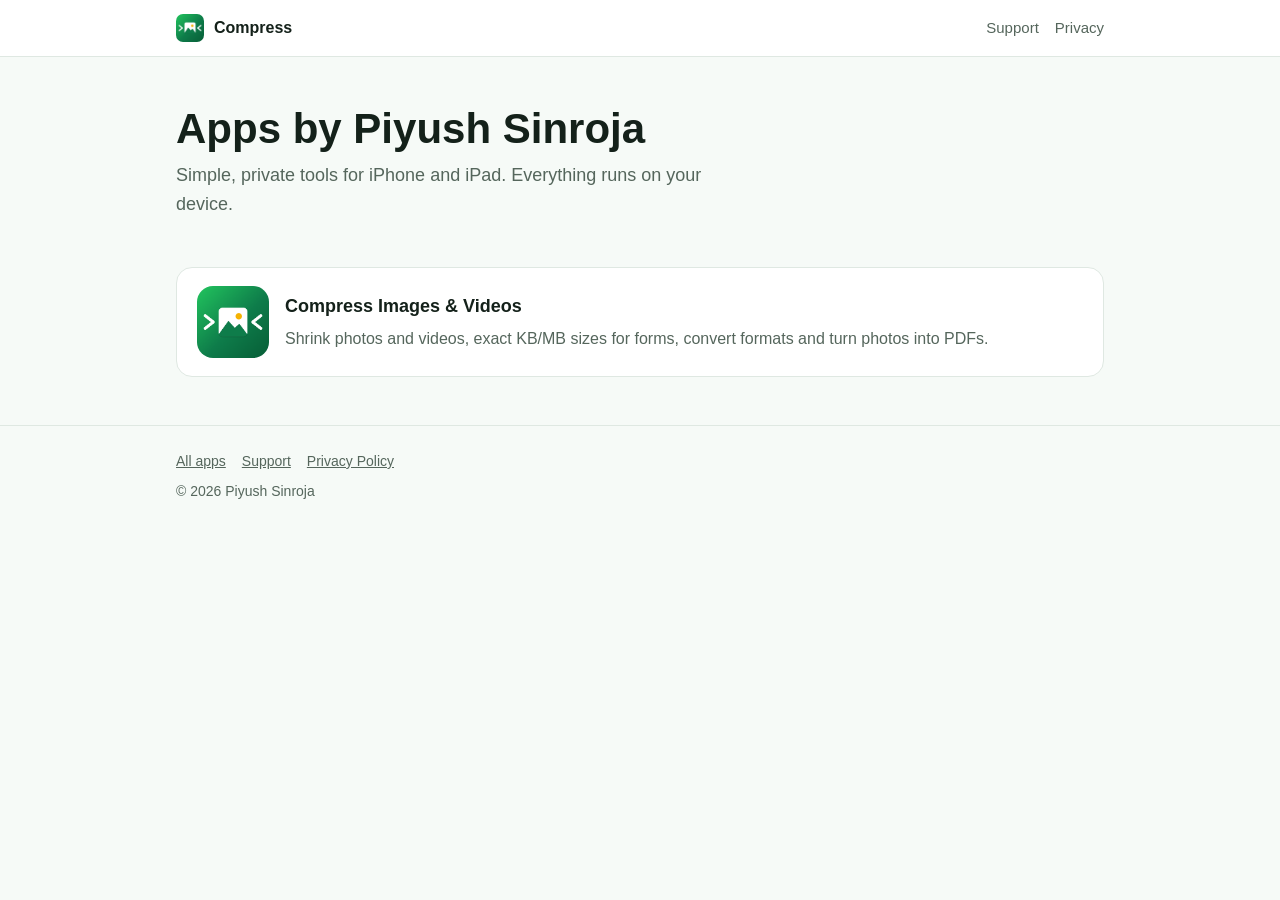
==== index.html @ a073e71a "Add website for Compress Images & Videos Home, Compress app page, privacy policy, support/FAQ and ap" ====
<!doctype html>
<html lang="en">
<head>
<meta charset="utf-8">
<meta name="viewport" content="width=device-width, initial-scale=1">
<title>Apps by Piyush Sinroja</title>
<meta name="description" content="Simple, private apps for iPhone and iPad by Piyush Sinroja.">
<link rel="canonical" href="https://piyush-sinroja.github.io/">
<link rel="icon" href="assets/favicon.png">
<link rel="apple-touch-icon" href="assets/apple-touch-icon.png">
<meta property="og:title" content="Apps by Piyush Sinroja">
<meta property="og:description" content="Simple, private apps for iPhone and iPad by Piyush Sinroja.">
<meta property="og:image" content="https://piyush-sinroja.github.io/assets/icon-512.png">
<link rel="stylesheet" href="assets/style.css">
</head>
<body>
<header class="top"><div class="wrap">
<a class="brand" href="compress/"><img src="assets/icon-64.png" alt="">Compress</a>
<nav><a href="compress/support/">Support</a><a href="compress/privacy/">Privacy</a></nav>
</div></header>
<main class="wrap">

<section class="hero">
<div><h1>Apps by Piyush Sinroja</h1>
<p>Simple, private tools for iPhone and iPad. Everything runs on your device.</p></div>
</section>
<div class="grid">
<a class="card" href="compress/" style="text-decoration:none;color:inherit;display:flex;gap:16px;align-items:center">
<img src="assets/icon-240.png" alt="" style="width:72px;height:72px;border-radius:16px">
<div><h3>Compress Images &amp; Videos</h3><p>Shrink photos and videos, exact KB/MB sizes for forms, convert
formats and turn photos into PDFs.</p></div></a>
</div>

</main>
<footer><div class="wrap">
<a href="">All apps</a><a href="compress/support/">Support</a><a href="compress/privacy/">Privacy Policy</a>
<div style="margin-top:8px">© 2026 Piyush Sinroja</div>
</div></footer>
</body>
</html>
---- assets/style.css ----
:root{--bg:#f6faf7;--card:#fff;--text:#14211a;--muted:#55665c;--line:#dfe8e2;--brand:#0f7a4a;--brand2:#12985c;
--soft:#e3f4ea;--link:#0b6b40;color-scheme:light dark}
@media (prefers-color-scheme:dark){:root{--bg:#0e1511;--card:#16201a;--text:#e6efe9;--muted:#a3b3a9;--line:#26332b;
--brand:#2fbf7a;--brand2:#2fbf7a;--soft:#183626;--link:#5fd69a}}
*{box-sizing:border-box}html{-webkit-text-size-adjust:100%}
body{margin:0;background:var(--bg);color:var(--text);font:16px/1.6 -apple-system,BlinkMacSystemFont,"Segoe UI",
Roboto,Helvetica,Arial,sans-serif}
a{color:var(--link)}img{max-width:100%;display:block}
.wrap{max-width:960px;margin:0 auto;padding:0 16px}
header.top{border-bottom:1px solid var(--line);background:var(--card)}
header.top .wrap{display:flex;align-items:center;justify-content:space-between;height:56px;gap:12px}
.brand{display:flex;align-items:center;gap:10px;font-weight:700;color:var(--text);text-decoration:none}
.brand img{width:28px;height:28px;border-radius:7px}
nav a{margin-left:16px;text-decoration:none;color:var(--muted);font-size:15px}nav a:hover{color:var(--text)}
.hero{padding:48px 0 32px;display:flex;gap:28px;align-items:center;flex-wrap:wrap}
.hero img.icon{width:120px;height:120px;border-radius:27px;box-shadow:0 6px 24px rgba(0,0,0,.15)}
.hero h1{font-size:clamp(28px,5vw,42px);line-height:1.15;margin:0 0 8px}
.hero p{margin:0 0 16px;color:var(--muted);font-size:18px;max-width:560px}
.btn{display:inline-block;background:var(--brand);color:#fff;padding:12px 20px;border-radius:12px;font-weight:600;
text-decoration:none}
.soon{display:inline-block;background:var(--soft);color:var(--text);padding:10px 16px;border-radius:12px;
font-weight:600}
.shots{display:flex;gap:14px;overflow-x:auto;padding:8px 0 20px;scroll-snap-type:x mandatory}
.shots img{width:220px;flex:0 0 auto;border-radius:18px;scroll-snap-align:start;border:1px solid var(--line)}
h2{font-size:26px;margin:40px 0 16px}
.grid{display:grid;grid-template-columns:repeat(auto-fit,minmax(260px,1fr));gap:14px}
.card{background:var(--card);border:1px solid var(--line);border-radius:16px;padding:18px 20px}
.card h3{margin:0 0 6px;font-size:18px}.card p,.card ul{margin:0;color:var(--muted)}.card ul{padding-left:18px}
table.cmp{width:100%;border-collapse:collapse;background:var(--card);border:1px solid var(--line);border-radius:16px;
overflow:hidden}
table.cmp th,table.cmp td{padding:10px 14px;border-bottom:1px solid var(--line);text-align:left;font-size:15px}
table.cmp th:not(:first-child),table.cmp td:not(:first-child){text-align:center;white-space:nowrap}
.note{color:var(--muted);font-size:14px}
article.doc{background:var(--card);border:1px solid var(--line);border-radius:16px;padding:8px 24px 24px;
margin:32px 0}
article.doc h1{font-size:30px;line-height:1.2}article.doc h2{font-size:21px;margin:28px 0 8px}
article.doc h3{font-size:17px;margin:20px 0 4px}article.doc hr{border:0;border-top:1px solid var(--line);margin:24px 0}
article.doc a{word-break:break-word}
footer{border-top:1px solid var(--line);margin-top:48px;padding:24px 0;color:var(--muted);font-size:14px}
footer a{color:var(--muted);margin-right:16px}
@media (max-width:520px){nav a{margin-left:12px;font-size:14px}.hero{padding-top:32px}.shots img{width:180px}
article.doc{padding:4px 16px 16px}}
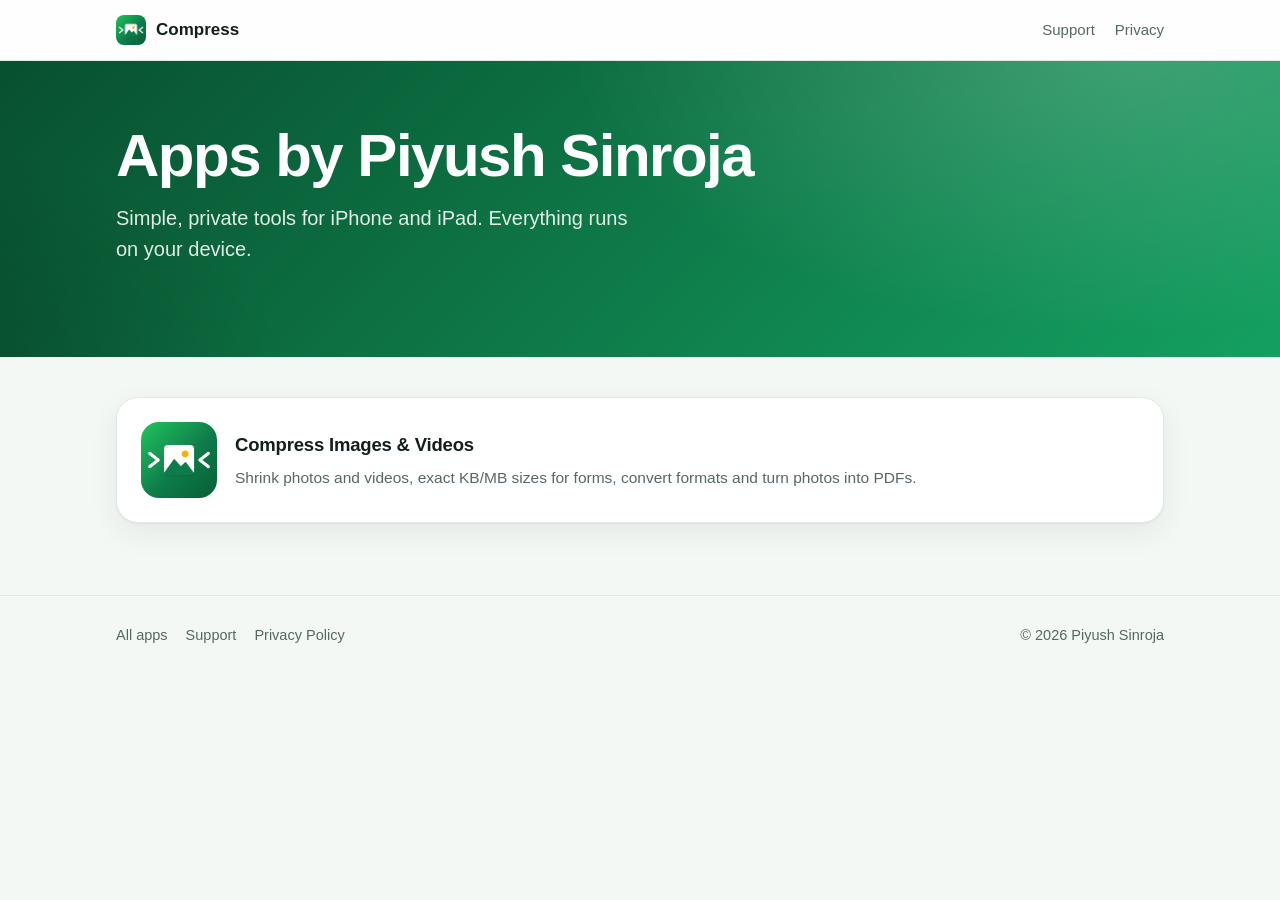
==== commit ee82f6ef: "Redesign app page - New green hero with app screens, headline and highlights - Stats strip: up to 9" ====
--- a/index.html
+++ b/index.html
@@ -8,33 +8,42 @@
 <link rel="canonical" href="https://piyush-sinroja.github.io/">
 <link rel="icon" href="assets/favicon.png">
 <link rel="apple-touch-icon" href="assets/apple-touch-icon.png">
+<meta name="theme-color" content="#0b5e38">
+<meta property="og:type" content="website">
+<meta property="og:url" content="https://piyush-sinroja.github.io/">
 <meta property="og:title" content="Apps by Piyush Sinroja">
 <meta property="og:description" content="Simple, private apps for iPhone and iPad by Piyush Sinroja.">
-<meta property="og:image" content="https://piyush-sinroja.github.io/assets/icon-512.png">
-<link rel="stylesheet" href="assets/style.css">
+<meta property="og:image" content="https://piyush-sinroja.github.io/assets/og.png">
+<meta property="og:image:width" content="1200">
+<meta property="og:image:height" content="630">
+<meta name="twitter:card" content="summary_large_image">
+<link rel="stylesheet" href="assets/style.css?v=2">
 </head>
 <body>
 <header class="top"><div class="wrap">
 <a class="brand" href="compress/"><img src="assets/icon-64.png" alt="">Compress</a>
 <nav><a href="compress/support/">Support</a><a href="compress/privacy/">Privacy</a></nav>
 </div></header>
-<main class="wrap">
+<main>
 
-<section class="hero">
-<div><h1>Apps by Piyush Sinroja</h1>
-<p>Simple, private tools for iPhone and iPad. Everything runs on your device.</p></div>
-</section>
+<section class="band"><div class="wrap" style="grid-template-columns:1fr">
+<div class="hero-text" style="padding:64px 0">
+<h1 style="margin-top:0">Apps by Piyush Sinroja</h1>
+<p class="lead">Simple, private tools for iPhone and iPad. Everything runs on your device.</p>
+</div></div></section>
+<div class="wrap sec" style="padding-top:40px">
 <div class="grid">
-<a class="card" href="compress/" style="text-decoration:none;color:inherit;display:flex;gap:16px;align-items:center">
-<img src="assets/icon-240.png" alt="" style="width:72px;height:72px;border-radius:16px">
+<a class="card" href="compress/" style="text-decoration:none;color:inherit;display:flex;gap:18px;align-items:center">
+<img src="assets/icon-240.png" alt="" style="width:76px;height:76px;border-radius:18px;flex:0 0 auto">
 <div><h3>Compress Images &amp; Videos</h3><p>Shrink photos and videos, exact KB/MB sizes for forms, convert
 formats and turn photos into PDFs.</p></div></a>
-</div>
+</div></div>
 
 </main>
 <footer><div class="wrap">
-<a href="">All apps</a><a href="compress/support/">Support</a><a href="compress/privacy/">Privacy Policy</a>
-<div style="margin-top:8px">© 2026 Piyush Sinroja</div>
+<div><a href="">All apps</a><a href="compress/support/">Support</a><a href="compress/privacy/">Privacy Policy</a></div>
+<div>© 2026 Piyush Sinroja</div>
 </div></footer>
+
 </body>
 </html>
--- a/assets/style.css
+++ b/assets/style.css
@@ -1,42 +1,132 @@
-:root{--bg:#f6faf7;--card:#fff;--text:#14211a;--muted:#55665c;--line:#dfe8e2;--brand:#0f7a4a;--brand2:#12985c;
---soft:#e3f4ea;--link:#0b6b40;color-scheme:light dark}
-@media (prefers-color-scheme:dark){:root{--bg:#0e1511;--card:#16201a;--text:#e6efe9;--muted:#a3b3a9;--line:#26332b;
---brand:#2fbf7a;--brand2:#2fbf7a;--soft:#183626;--link:#5fd69a}}
-*{box-sizing:border-box}html{-webkit-text-size-adjust:100%}
+:root{--bg:#f4f8f5;--card:#fff;--text:#112019;--muted:#55695d;--line:#e0e9e3;--brand:#0f7a4a;--soft:#e3f4ea;
+--link:#0b6b40;--icon-bg:#e3f4ea;--icon:#0f7a4a;--hero1:#08502f;--hero2:#14a061;
+--shadow:0 1px 2px rgba(16,40,28,.05),0 10px 30px rgba(16,40,28,.07);color-scheme:light dark}
+@media (prefers-color-scheme:dark){:root{--bg:#0b120e;--card:#131c17;--text:#e6efe9;--muted:#a0b2a7;--line:#223029;
+--brand:#3ccb86;--soft:#15301f;--link:#62d89c;--icon-bg:#183a26;--icon:#62d89c;--hero1:#052e1b;--hero2:#0b6a3f;
+--shadow:none}}
+*{box-sizing:border-box}html{-webkit-text-size-adjust:100%;scroll-behavior:smooth}
 body{margin:0;background:var(--bg);color:var(--text);font:16px/1.6 -apple-system,BlinkMacSystemFont,"Segoe UI",
-Roboto,Helvetica,Arial,sans-serif}
+Roboto,Helvetica,Arial,sans-serif;-webkit-font-smoothing:antialiased}
 a{color:var(--link)}img{max-width:100%;display:block}
-.wrap{max-width:960px;margin:0 auto;padding:0 16px}
-header.top{border-bottom:1px solid var(--line);background:var(--card)}
-header.top .wrap{display:flex;align-items:center;justify-content:space-between;height:56px;gap:12px}
-.brand{display:flex;align-items:center;gap:10px;font-weight:700;color:var(--text);text-decoration:none}
-.brand img{width:28px;height:28px;border-radius:7px}
-nav a{margin-left:16px;text-decoration:none;color:var(--muted);font-size:15px}nav a:hover{color:var(--text)}
-.hero{padding:48px 0 32px;display:flex;gap:28px;align-items:center;flex-wrap:wrap}
-.hero img.icon{width:120px;height:120px;border-radius:27px;box-shadow:0 6px 24px rgba(0,0,0,.15)}
-.hero h1{font-size:clamp(28px,5vw,42px);line-height:1.15;margin:0 0 8px}
-.hero p{margin:0 0 16px;color:var(--muted);font-size:18px;max-width:560px}
-.btn{display:inline-block;background:var(--brand);color:#fff;padding:12px 20px;border-radius:12px;font-weight:600;
-text-decoration:none}
-.soon{display:inline-block;background:var(--soft);color:var(--text);padding:10px 16px;border-radius:12px;
-font-weight:600}
-.shots{display:flex;gap:14px;overflow-x:auto;padding:8px 0 20px;scroll-snap-type:x mandatory}
-.shots img{width:220px;flex:0 0 auto;border-radius:18px;scroll-snap-align:start;border:1px solid var(--line)}
-h2{font-size:26px;margin:40px 0 16px}
-.grid{display:grid;grid-template-columns:repeat(auto-fit,minmax(260px,1fr));gap:14px}
-.card{background:var(--card);border:1px solid var(--line);border-radius:16px;padding:18px 20px}
-.card h3{margin:0 0 6px;font-size:18px}.card p,.card ul{margin:0;color:var(--muted)}.card ul{padding-left:18px}
-table.cmp{width:100%;border-collapse:collapse;background:var(--card);border:1px solid var(--line);border-radius:16px;
-overflow:hidden}
-table.cmp th,table.cmp td{padding:10px 14px;border-bottom:1px solid var(--line);text-align:left;font-size:15px}
-table.cmp th:not(:first-child),table.cmp td:not(:first-child){text-align:center;white-space:nowrap}
-.note{color:var(--muted);font-size:14px}
-article.doc{background:var(--card);border:1px solid var(--line);border-radius:16px;padding:8px 24px 24px;
-margin:32px 0}
-article.doc h1{font-size:30px;line-height:1.2}article.doc h2{font-size:21px;margin:28px 0 8px}
-article.doc h3{font-size:17px;margin:20px 0 4px}article.doc hr{border:0;border-top:1px solid var(--line);margin:24px 0}
-article.doc a{word-break:break-word}
-footer{border-top:1px solid var(--line);margin-top:48px;padding:24px 0;color:var(--muted);font-size:14px}
-footer a{color:var(--muted);margin-right:16px}
-@media (max-width:520px){nav a{margin-left:12px;font-size:14px}.hero{padding-top:32px}.shots img{width:180px}
-article.doc{padding:4px 16px 16px}}
+.wrap{max-width:1080px;margin:0 auto;padding:0 16px}
+header.top{position:sticky;top:0;z-index:20;background:color-mix(in srgb,var(--card) 82%,transparent);
+-webkit-backdrop-filter:saturate(1.6) blur(14px);backdrop-filter:saturate(1.6) blur(14px);border-bottom:1px solid var(--line)}
+header.top .wrap{display:flex;align-items:center;justify-content:space-between;height:60px;gap:12px}
+.brand{display:flex;align-items:center;gap:10px;font-weight:700;font-size:17px;color:var(--text);text-decoration:none}
+.brand img{width:30px;height:30px;border-radius:8px}
+nav a{margin-left:20px;text-decoration:none;color:var(--muted);font-size:15px;font-weight:500}
+nav a:hover{color:var(--text)}
+
+/* hero */
+.band{position:relative;overflow:hidden;color:#fff;background:
+radial-gradient(900px 480px at 88% -8%,rgba(255,255,255,.20),transparent 62%),
+radial-gradient(700px 420px at -10% 110%,rgba(0,0,0,.22),transparent 60%),
+linear-gradient(135deg,var(--hero1),var(--hero2))}
+.band .wrap{display:grid;grid-template-columns:1.05fr .95fr;gap:24px;align-items:center}
+.hero-text{padding:72px 0}
+.eyebrow{display:inline-flex;align-items:center;gap:10px;background:rgba(255,255,255,.13);
+border:1px solid rgba(255,255,255,.24);padding:6px 14px 6px 6px;border-radius:999px;font-size:14px;font-weight:600}
+.eyebrow img{width:28px;height:28px;border-radius:8px}
+.band h1{font-size:clamp(36px,5.6vw,60px);line-height:1.04;letter-spacing:-.025em;margin:20px 0 16px}
+.lead{font-size:clamp(17px,2vw,20px);line-height:1.55;color:rgba(255,255,255,.88);max-width:520px;margin:0 0 28px}
+.cta{display:flex;gap:12px;flex-wrap:wrap;align-items:center}
+.btn{display:inline-flex;align-items:center;gap:8px;background:#fff;color:#07472a;padding:14px 22px;border-radius:14px;
+font-weight:700;text-decoration:none;box-shadow:0 8px 24px rgba(0,0,0,.18)}
+.btn.soon{cursor:default}
+.btn-ghost{color:#fff;padding:13px 20px;border-radius:14px;border:1px solid rgba(255,255,255,.4);text-decoration:none;
+font-weight:600}.btn-ghost:hover{background:rgba(255,255,255,.1)}
+.checks{display:flex;gap:8px 20px;flex-wrap:wrap;margin:26px 0 0;padding:0;list-style:none;font-size:15px;
+color:rgba(255,255,255,.92)}
+.checks li{display:flex;align-items:center;gap:7px}
+.checks svg{width:18px;height:18px;flex:0 0 auto}
+.phones{position:relative;height:560px;align-self:end}
+.phone{position:absolute;width:262px;padding:9px;background:#0c0e0d;border-radius:48px;
+box-shadow:0 40px 80px rgba(0,0,0,.38),inset 0 0 0 2px #2b302d}
+.phone img{border-radius:40px;width:100%;height:auto}
+.phone.front{left:44%;bottom:-70px;z-index:2}
+.phone.back{left:6%;bottom:-120px;transform:rotate(-7deg);filter:brightness(.92)}
+
+/* sections */
+.sec{padding-top:72px}
+.sec-head{max-width:640px;margin:0 0 28px}
+.kicker{color:var(--brand);font-weight:700;font-size:13px;text-transform:uppercase;letter-spacing:.1em}
+h2{font-size:clamp(27px,3.6vw,38px);line-height:1.12;letter-spacing:-.02em;margin:6px 0 10px}
+.sec-head p{color:var(--muted);margin:0;font-size:17.5px}
+.stats{display:grid;grid-template-columns:repeat(4,1fr);gap:1px;background:var(--line);border:1px solid var(--line);
+border-radius:22px;overflow:hidden;box-shadow:var(--shadow);margin-top:40px}
+.stat{background:var(--card);padding:22px 16px;text-align:center}
+.stat b{display:block;font-size:clamp(24px,3vw,32px);line-height:1.1;letter-spacing:-.02em;color:var(--brand)}
+.stat span{color:var(--muted);font-size:14.5px}
+
+/* screenshots */
+.gallery{position:relative}
+.shots{display:flex;gap:18px;overflow-x:auto;scroll-snap-type:x mandatory;padding:6px 4px 22px;scrollbar-width:none}
+.shots::-webkit-scrollbar{display:none}
+.shots img{width:244px;height:auto;flex:0 0 auto;border-radius:24px;scroll-snap-align:start;box-shadow:var(--shadow)}
+.navbtn{position:absolute;top:calc(50% - 34px);width:46px;height:46px;border-radius:50%;border:1px solid var(--line);
+background:var(--card);color:var(--text);box-shadow:0 6px 18px rgba(0,0,0,.14);cursor:pointer;display:flex;
+align-items:center;justify-content:center;padding:0;z-index:2}
+.navbtn svg{width:22px;height:22px}.navbtn.prev{left:-12px}.navbtn.next{right:-12px}
+.navbtn[disabled]{opacity:0;pointer-events:none}
+@media (hover:none){.navbtn{display:none}}
+
+/* cards */
+.grid{display:grid;grid-template-columns:repeat(auto-fit,minmax(280px,1fr));gap:16px}
+.card{background:var(--card);border:1px solid var(--line);border-radius:22px;padding:24px;box-shadow:var(--shadow)}
+.ic{width:46px;height:46px;border-radius:13px;background:var(--icon-bg);color:var(--icon);display:flex;
+align-items:center;justify-content:center;margin-bottom:16px}
+.ic svg{width:23px;height:23px}
+.card h3{margin:0 0 6px;font-size:18.5px;letter-spacing:-.01em}.card p{margin:0;color:var(--muted);font-size:15.5px}
+.panel{background:var(--soft);border-radius:28px;padding:40px 28px}
+.panel .card{box-shadow:none}
+
+/* plans */
+.plans{display:grid;grid-template-columns:repeat(auto-fit,minmax(300px,1fr));gap:16px;align-items:start}
+.plan{background:var(--card);border:1px solid var(--line);border-radius:24px;padding:28px;box-shadow:var(--shadow)}
+.plan.pro{border:2px solid var(--brand)}
+.plan h3{margin:0;font-size:22px;display:flex;align-items:center;gap:10px}
+.tag{font-size:12.5px;font-weight:700;background:var(--soft);color:var(--brand);padding:3px 10px;border-radius:999px}
+.plan .sub{color:var(--muted);margin:4px 0 18px;font-size:15px}
+.plan ul{list-style:none;margin:0;padding:0}
+.plan li{display:flex;gap:10px;padding:7px 0;font-size:15.5px;border-top:1px solid var(--line)}
+.plan li:first-child{border-top:0}
+.plan li svg{width:19px;height:19px;flex:0 0 auto;margin-top:3px;color:var(--brand)}
+.note{color:var(--muted);font-size:14.5px;margin:18px 0 0}
+
+/* closing band */
+.final{margin-top:80px;position:relative;overflow:hidden;color:#fff;border-radius:32px;padding:56px 24px;
+text-align:center;background:radial-gradient(600px 300px at 50% -20%,rgba(255,255,255,.2),transparent 70%),
+linear-gradient(135deg,var(--hero1),var(--hero2))}
+.final img{width:92px;height:92px;border-radius:22px;margin:0 auto 18px;box-shadow:0 12px 30px rgba(0,0,0,.25)}
+.final h2{margin:0 0 8px}.final p{margin:0 auto 26px;max-width:520px;color:rgba(255,255,255,.88);font-size:17.5px}
+.final .cta{justify-content:center}
+
+/* documents (privacy, support) */
+article.doc{background:var(--card);border:1px solid var(--line);border-radius:22px;padding:12px 32px 32px;
+margin:40px auto;max-width:820px;box-shadow:var(--shadow)}
+article.doc h1{font-size:clamp(28px,4vw,36px);line-height:1.15;letter-spacing:-.02em}
+article.doc h2{font-size:21px;margin:32px 0 8px;letter-spacing:-.01em}
+article.doc h3{font-size:17px;margin:22px 0 4px}article.doc hr{border:0;border-top:1px solid var(--line);margin:28px 0}
+article.doc a{word-break:break-word}article.doc li{margin:4px 0}
+
+footer{border-top:1px solid var(--line);margin-top:72px;padding:28px 0 36px;color:var(--muted);font-size:14.5px}
+footer .wrap{display:flex;justify-content:space-between;align-items:center;flex-wrap:wrap;gap:12px}
+footer a{color:var(--muted);margin-right:18px;text-decoration:none}footer a:hover{color:var(--text)}
+
+@media (max-width:860px){
+.band .wrap{grid-template-columns:1fr}
+.hero-text{padding:48px 0 8px}
+.phones{height:400px}
+.phone{width:200px;border-radius:38px;padding:7px}.phone img{border-radius:32px}
+.phone.front{left:auto;right:calc(50% - 190px);bottom:-110px}.phone.back{left:calc(50% - 190px);bottom:-150px}
+.stats{grid-template-columns:repeat(2,1fr)}
+}
+@media (max-width:520px){
+nav a{margin-left:14px;font-size:14px}
+.sec{padding-top:56px}
+.shots img{width:200px;border-radius:20px}
+.phone.front{right:calc(50% - 170px)}.phone.back{left:calc(50% - 170px)}
+.panel{padding:28px 16px;border-radius:24px}
+article.doc{padding:4px 18px 20px;margin:24px 0}
+.final{border-radius:24px;padding:44px 18px}
+}
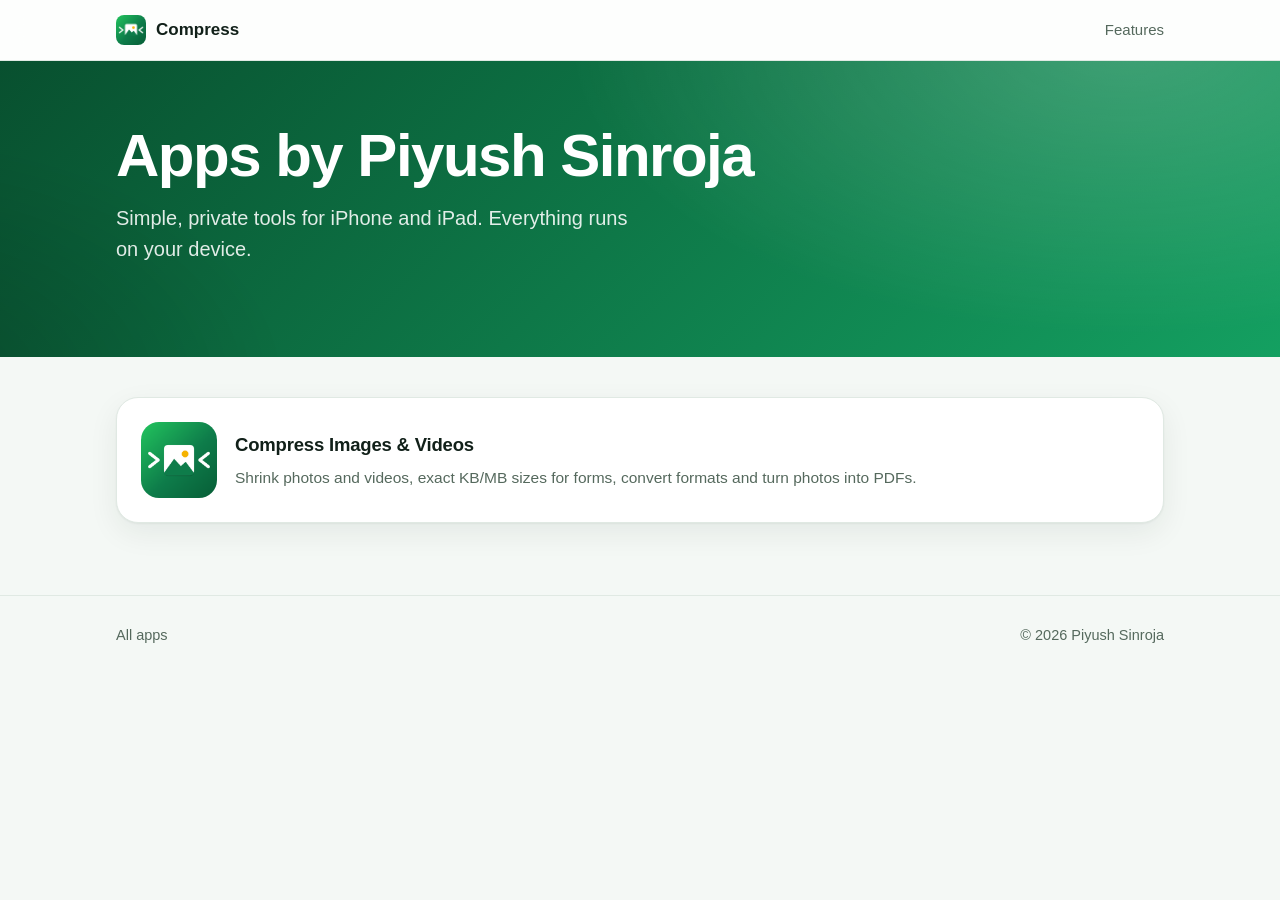
==== commit 0256c083: "Website: marketing only" ====
--- a/index.html
+++ b/index.html
@@ -22,7 +22,7 @@
 <body>
 <header class="top"><div class="wrap">
 <a class="brand" href="compress/"><img src="assets/icon-64.png" alt="">Compress</a>
-<nav><a href="compress/support/">Support</a><a href="compress/privacy/">Privacy</a></nav>
+<nav><a href="compress/#features">Features</a></nav>
 </div></header>
 <main>
 
@@ -41,7 +41,7 @@
 
 </main>
 <footer><div class="wrap">
-<div><a href="">All apps</a><a href="compress/support/">Support</a><a href="compress/privacy/">Privacy Policy</a></div>
+<div><a href="">All apps</a></div>
 <div>© 2026 Piyush Sinroja</div>
 </div></footer>
 
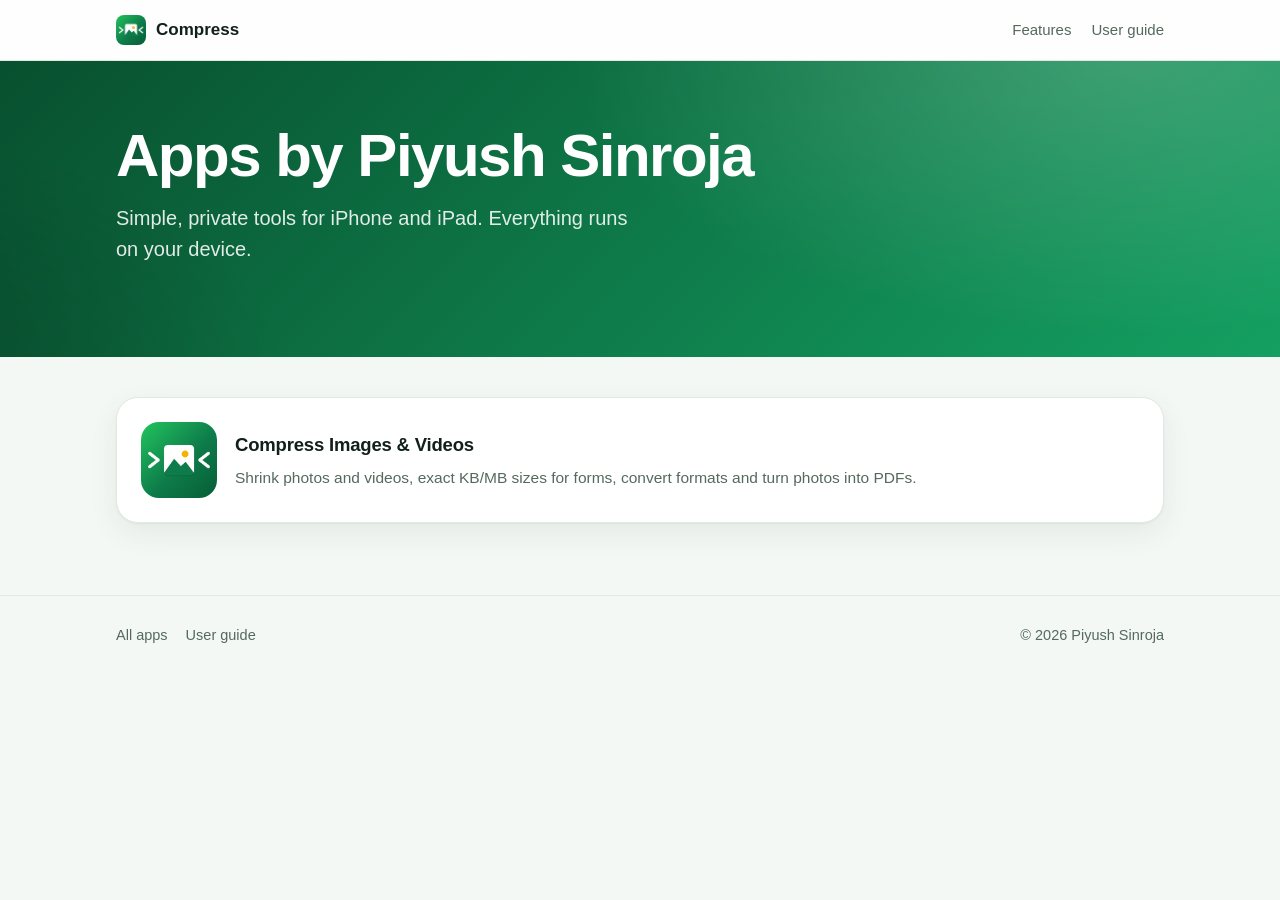
==== commit 3dd0e913: "Website: marketing only, add User guide page - New User guide page: 17 topics and 16 FAQ, same as in" ====
--- a/index.html
+++ b/index.html
@@ -17,12 +17,12 @@
 <meta property="og:image:width" content="1200">
 <meta property="og:image:height" content="630">
 <meta name="twitter:card" content="summary_large_image">
-<link rel="stylesheet" href="assets/style.css?v=2">
+<link rel="stylesheet" href="assets/style.css?v=3">
 </head>
 <body>
 <header class="top"><div class="wrap">
 <a class="brand" href="compress/"><img src="assets/icon-64.png" alt="">Compress</a>
-<nav><a href="compress/#features">Features</a></nav>
+<nav><a href="compress/#features">Features</a><a href="compress/guide/">User guide</a></nav>
 </div></header>
 <main>
 
@@ -41,7 +41,7 @@
 
 </main>
 <footer><div class="wrap">
-<div><a href="">All apps</a></div>
+<div><a href="">All apps</a><a href="compress/guide/">User guide</a></div>
 <div>© 2026 Piyush Sinroja</div>
 </div></footer>
 
--- a/assets/style.css
+++ b/assets/style.css
@@ -101,6 +101,16 @@
 .final h2{margin:0 0 8px}.final p{margin:0 auto 26px;max-width:520px;color:rgba(255,255,255,.88);font-size:17.5px}
 .final .cta{justify-content:center}
 
+/* help page: expandable questions */
+.qa-list{display:grid;gap:10px}
+details.qa{padding:0}
+details.qa summary{cursor:pointer;list-style:none;padding:18px 22px;font-weight:650;font-size:17px;display:flex;
+justify-content:space-between;gap:12px}
+details.qa summary::-webkit-details-marker{display:none}
+details.qa summary::after{content:"+";color:var(--brand);font-size:22px;line-height:1}
+details.qa[open] summary::after{content:"–"}
+details.qa p{margin:0;padding:0 22px 20px;color:var(--muted)}
+
 /* documents (privacy, support) */
 article.doc{background:var(--card);border:1px solid var(--line);border-radius:22px;padding:12px 32px 32px;
 margin:40px auto;max-width:820px;box-shadow:var(--shadow)}
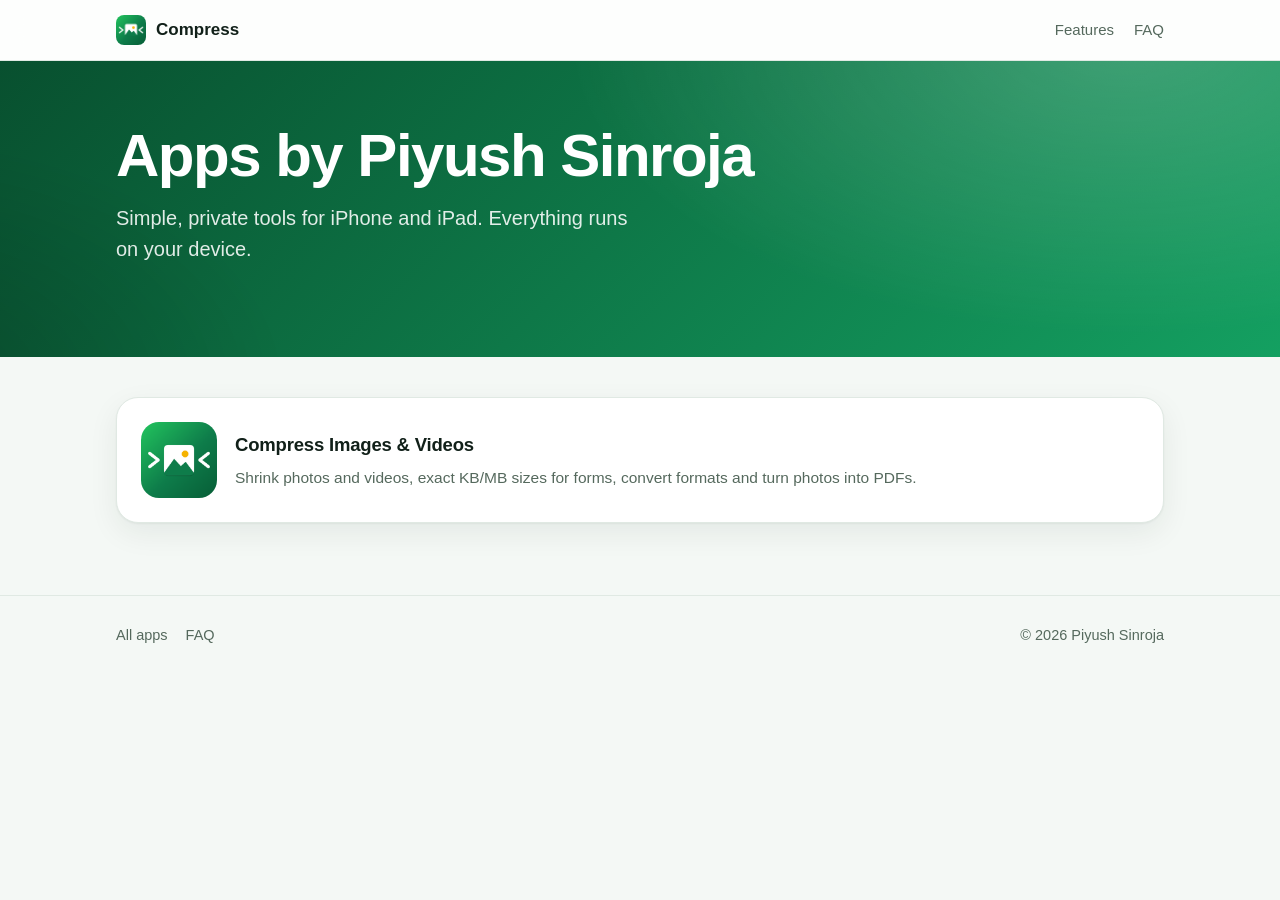
==== commit 1c49b3dc: "Website: FAQ page - New FAQ page with 32 questions (how-to questions and the app's FAQ) - Remove th" ====
--- a/index.html
+++ b/index.html
@@ -22,7 +22,7 @@
 <body>
 <header class="top"><div class="wrap">
 <a class="brand" href="compress/"><img src="assets/icon-64.png" alt="">Compress</a>
-<nav><a href="compress/#features">Features</a><a href="compress/guide/">User guide</a></nav>
+<nav><a href="compress/#features">Features</a><a href="compress/faq/">FAQ</a></nav>
 </div></header>
 <main>
 
@@ -41,7 +41,7 @@
 
 </main>
 <footer><div class="wrap">
-<div><a href="">All apps</a><a href="compress/guide/">User guide</a></div>
+<div><a href="">All apps</a><a href="compress/faq/">FAQ</a></div>
 <div>© 2026 Piyush Sinroja</div>
 </div></footer>
 
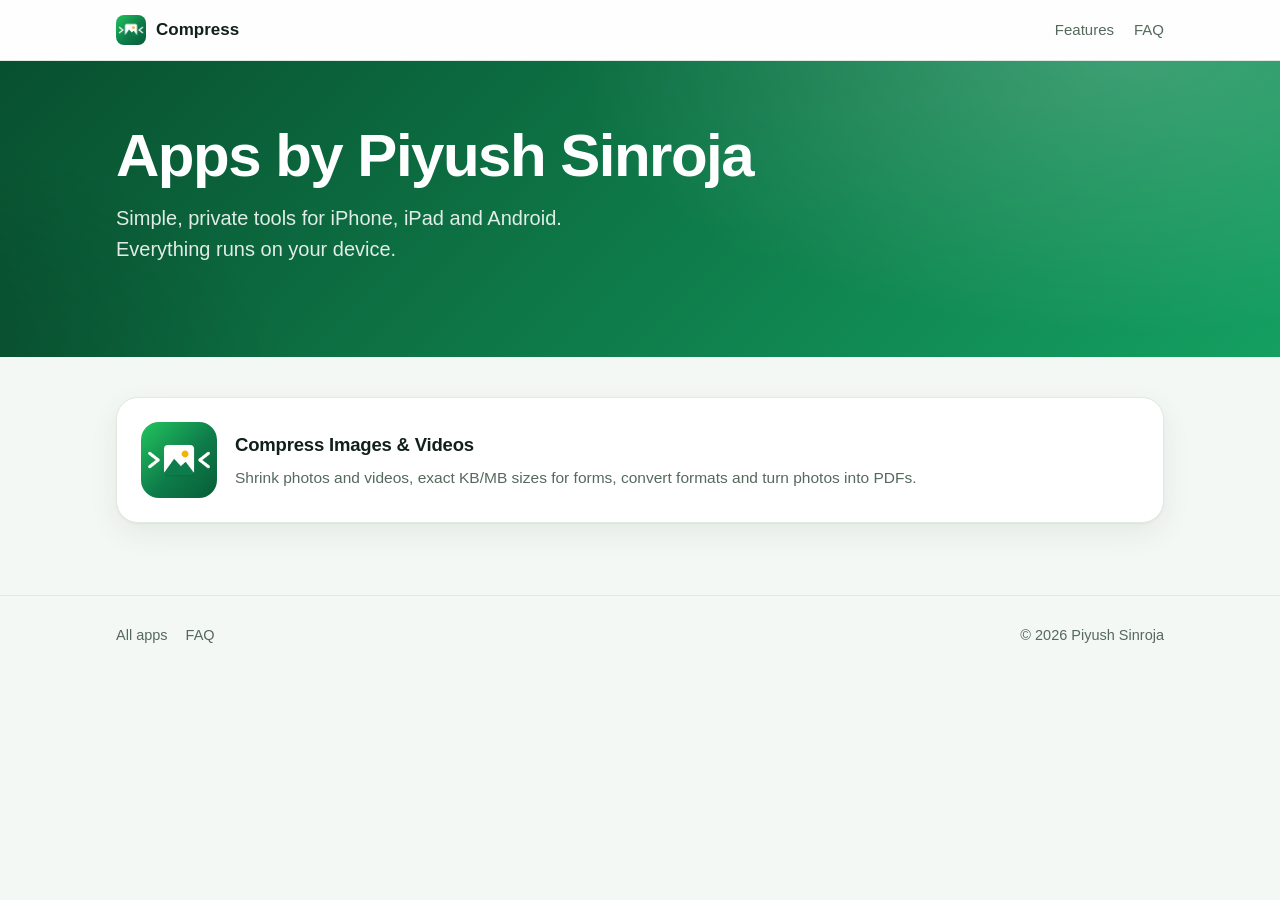
==== commit 4a7dc53b: "index file updated" ====
--- a/index.html
+++ b/index.html
@@ -4,7 +4,7 @@
 <meta charset="utf-8">
 <meta name="viewport" content="width=device-width, initial-scale=1">
 <title>Apps by Piyush Sinroja</title>
-<meta name="description" content="Simple, private apps for iPhone and iPad by Piyush Sinroja.">
+<meta name="description" content="Simple, private apps for iPhone, iPad and Android by Piyush Sinroja.">
 <link rel="canonical" href="https://piyush-sinroja.github.io/">
 <link rel="icon" href="assets/favicon.png">
 <link rel="apple-touch-icon" href="assets/apple-touch-icon.png">
@@ -12,7 +12,7 @@
 <meta property="og:type" content="website">
 <meta property="og:url" content="https://piyush-sinroja.github.io/">
 <meta property="og:title" content="Apps by Piyush Sinroja">
-<meta property="og:description" content="Simple, private apps for iPhone and iPad by Piyush Sinroja.">
+<meta property="og:description" content="Simple, private apps for iPhone, iPad and Android by Piyush Sinroja.">
 <meta property="og:image" content="https://piyush-sinroja.github.io/assets/og.png">
 <meta property="og:image:width" content="1200">
 <meta property="og:image:height" content="630">
@@ -29,7 +29,7 @@
 <section class="band"><div class="wrap" style="grid-template-columns:1fr">
 <div class="hero-text" style="padding:64px 0">
 <h1 style="margin-top:0">Apps by Piyush Sinroja</h1>
-<p class="lead">Simple, private tools for iPhone and iPad. Everything runs on your device.</p>
+<p class="lead">Simple, private tools for iPhone, iPad and Android. Everything runs on your device.</p>
 </div></div></section>
 <div class="wrap sec" style="padding-top:40px">
 <div class="grid">
